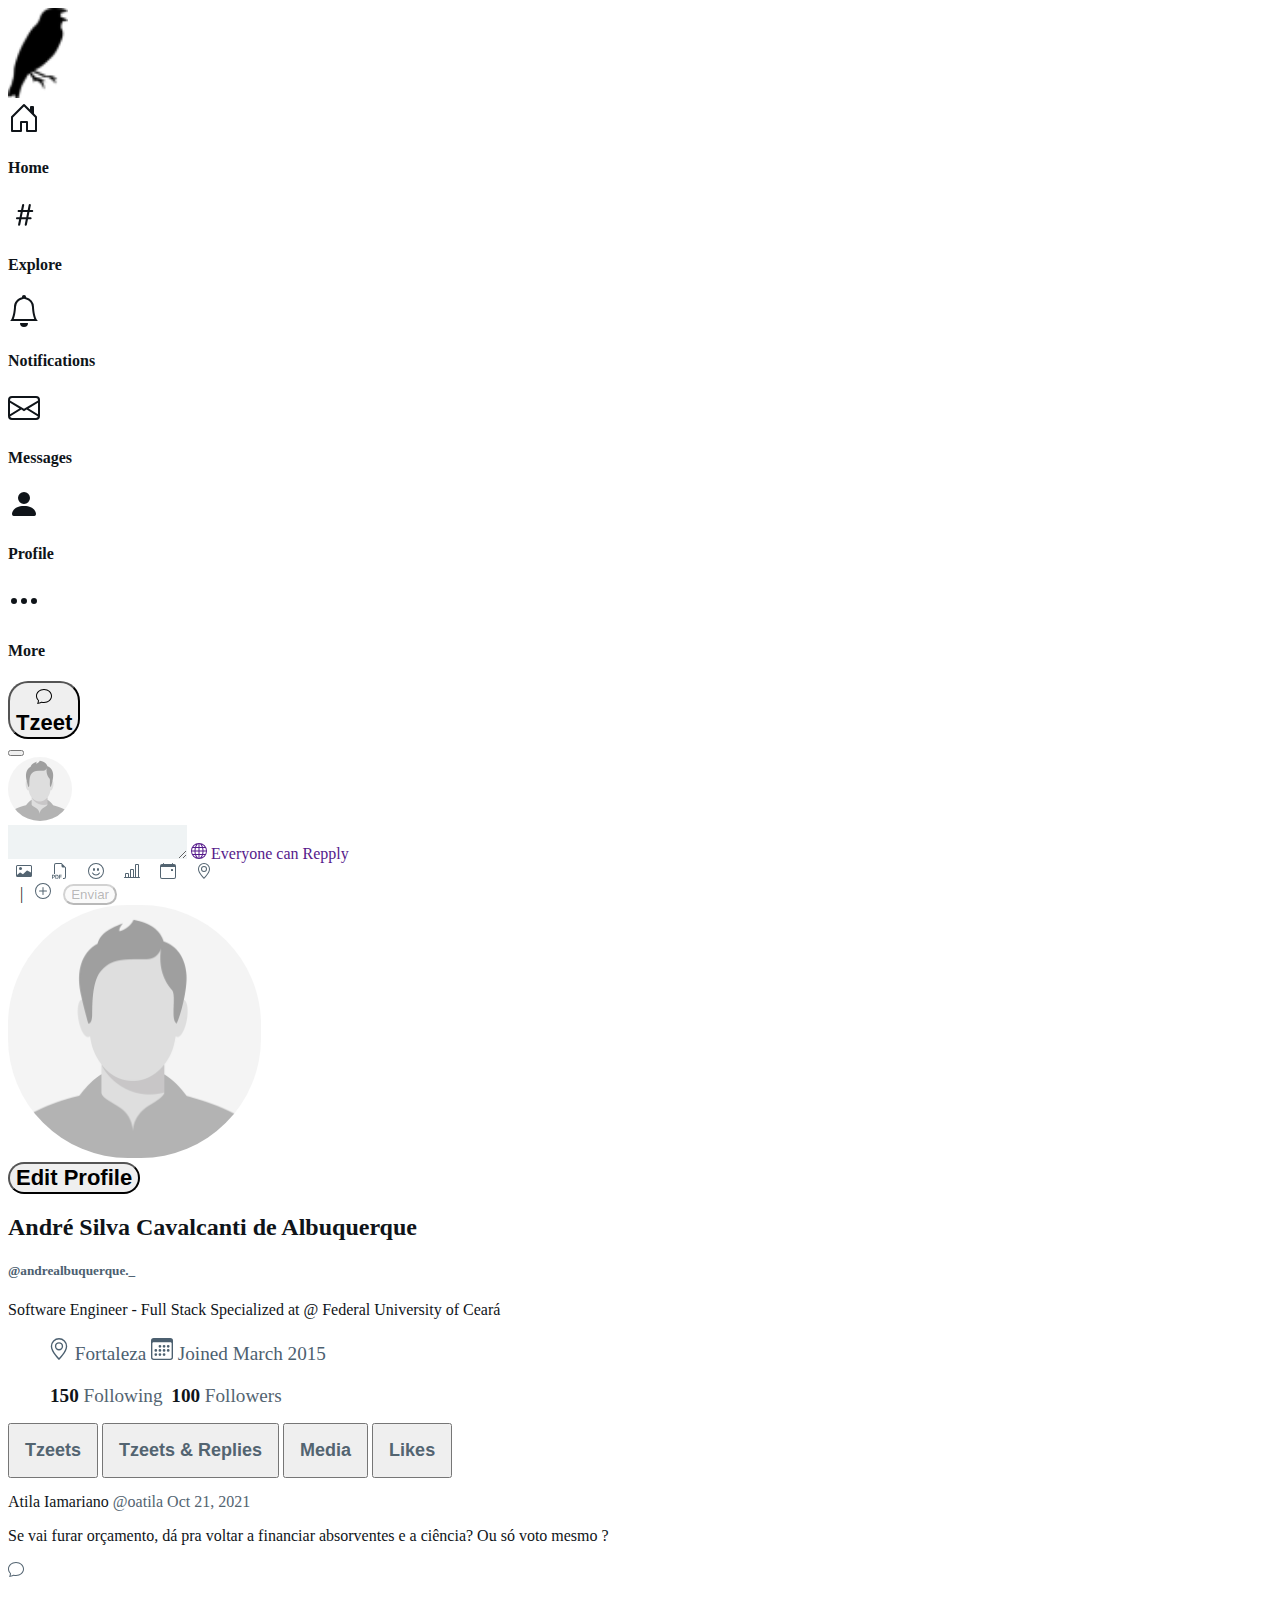
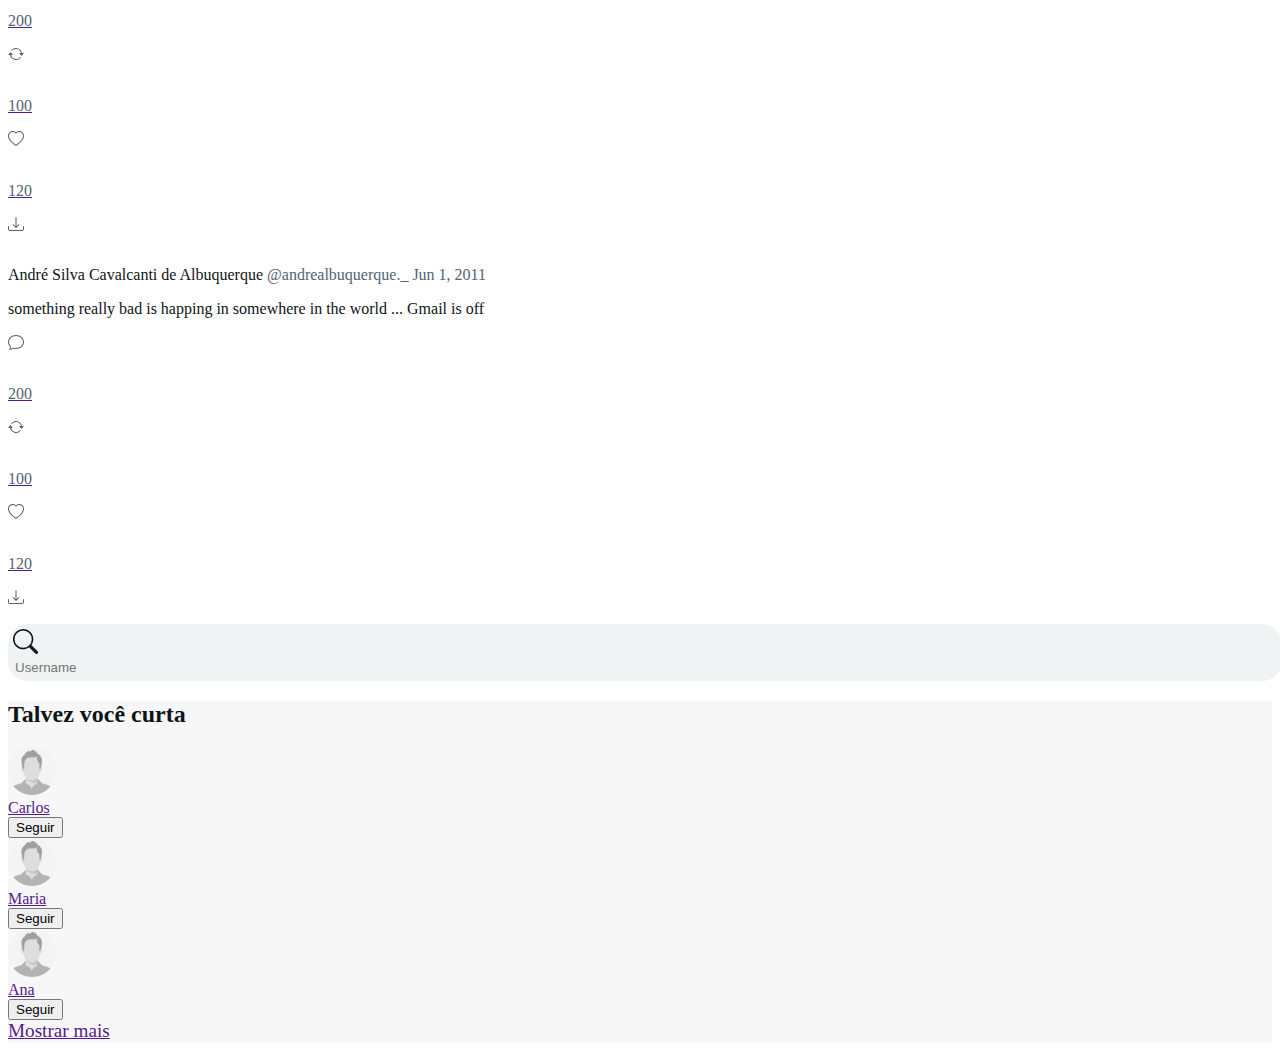
==== Lista 4/profile.html @ 3f9cd74c "Add files via upload" ====
<!DOCTYPE html>
<html lang="pt-br">
<head>
    <meta charset="UTF-8">
    <meta http-equiv="X-UA-Compatible" content="IE=edge">
    <meta name="viewport" content="width=device-width, initial-scale=1.0">
    <link rel="stylesheet" href="style.css">
    <link href="https://cdn.jsdelivr.net/npm/bootstrap@5.1.3/dist/css/bootstrap.min.css" rel="stylesheet" integrity="sha384-1BmE4kWBq78iYhFldvKuhfTAU6auU8tT94WrHftjDbrCEXSU1oBoqyl2QvZ6jIW3" crossorigin="anonymous">
    <title>Tzeeter</title>
    <script src="tzeet.js"></script>
</head>
<body class = "row">
    <div class="col-lg-2 col-md-2 col-sm-2 p-xl-5">
        <div class="d-flex justify-content-center mt-4">
            <a class="mb-5" href=""> <img class="tzeeterlogo mb-5" src="tiziu.png"  alt=""></a>
        </div>
        <a class="l1 mb-5" href="index.html">
            <div class="row">
                <div class="d-flex justify-content-center col-lg-5 col-md-5 col-sm-12">
                    <svg xmlns="http://www.w3.org/2000/svg" width="32" height="32" fill="currentColor" class="bi bi-house-door" viewBox="0 0 16 16">
                        <path d="M8.354 1.146a.5.5 0 0 0-.708 0l-6 6A.5.5 0 0 0 1.5 7.5v7a.5.5 0 0 0 .5.5h4.5a.5.5 0 0 0 .5-.5v-4h2v4a.5.5 0 0 0 .5.5H14a.5.5 0 0 0 .5-.5v-7a.5.5 0 0 0-.146-.354L13 5.793V2.5a.5.5 0 0 0-.5-.5h-1a.5.5 0 0 0-.5.5v1.293L8.354 1.146zM2.5 14V7.707l5.5-5.5 5.5 5.5V14H10v-4a.5.5 0 0 0-.5-.5h-3a.5.5 0 0 0-.5.5v4H2.5z"/>
                    </svg>
                </div>
                <div class="col-lg-7 col-md-7 col-sm-0 d-sm-none d-md-inline d-lg-inline">
                    <h4>Home</h4>
                </div>
            </div>
        </a>
        <a class="l1 mb-5" href="">
            <div class="row">
                <div class="d-flex justify-content-center col-lg-5 col-md-5 col-sm-12">
                    <svg xmlns="http://www.w3.org/2000/svg" width="32" height="32" fill="currentColor" class="bi bi-hash" viewBox="0 0 16 16">
                        <path d="M8.39 12.648a1.32 1.32 0 0 0-.015.18c0 .305.21.508.5.508.266 0 .492-.172.555-.477l.554-2.703h1.204c.421 0 .617-.234.617-.547 0-.312-.188-.53-.617-.53h-.985l.516-2.524h1.265c.43 0 .618-.227.618-.547 0-.313-.188-.524-.618-.524h-1.046l.476-2.304a1.06 1.06 0 0 0 .016-.164.51.51 0 0 0-.516-.516.54.54 0 0 0-.539.43l-.523 2.554H7.617l.477-2.304c.008-.04.015-.118.015-.164a.512.512 0 0 0-.523-.516.539.539 0 0 0-.531.43L6.53 5.484H5.414c-.43 0-.617.22-.617.532 0 .312.187.539.617.539h.906l-.515 2.523H4.609c-.421 0-.609.219-.609.531 0 .313.188.547.61.547h.976l-.516 2.492c-.008.04-.015.125-.015.18 0 .305.21.508.5.508.265 0 .492-.172.554-.477l.555-2.703h2.242l-.515 2.492zm-1-6.109h2.266l-.515 2.563H6.859l.532-2.563z"/>
                    </svg>
                </div>
                <div class="col-lg-7 col-md-7 col-sm-0 d-sm-none d-md-inline d-lg-inline">
                    <h4>Explore</h4>
                </div>
            </div>
        </a>
        <a class="l1 mb-5" href="">
            <div class="row">
                <div class="d-flex justify-content-center col-lg-5 col-md-5 col-sm-12">
                    <svg xmlns="http://www.w3.org/2000/svg" width="32" height="32" fill="currentColor" class="bi bi-bell" viewBox="0 0 16 16">
                        <path d="M8 16a2 2 0 0 0 2-2H6a2 2 0 0 0 2 2zM8 1.918l-.797.161A4.002 4.002 0 0 0 4 6c0 .628-.134 2.197-.459 3.742-.16.767-.376 1.566-.663 2.258h10.244c-.287-.692-.502-1.49-.663-2.258C12.134 8.197 12 6.628 12 6a4.002 4.002 0 0 0-3.203-3.92L8 1.917zM14.22 12c.223.447.481.801.78 1H1c.299-.199.557-.553.78-1C2.68 10.2 3 6.88 3 6c0-2.42 1.72-4.44 4.005-4.901a1 1 0 1 1 1.99 0A5.002 5.002 0 0 1 13 6c0 .88.32 4.2 1.22 6z"/>
                    </svg>
                </div>
                <div class="col-lg-7 col-md-7 col-sm-0 d-sm-none d-md-inline d-lg-inline">
                    <h4>Notifications</h4>
                </div>
            </div>
        </a>
        <a class="l1 mb-5" href="">
            <div class="row">
                <div class="d-flex justify-content-center col-lg-5 col-md-5 col-sm-12">
                    <svg xmlns="http://www.w3.org/2000/svg" width="32" height="32" fill="currentColor" class="bi bi-envelope" viewBox="0 0 16 16">
                        <path d="M0 4a2 2 0 0 1 2-2h12a2 2 0 0 1 2 2v8a2 2 0 0 1-2 2H2a2 2 0 0 1-2-2V4Zm2-1a1 1 0 0 0-1 1v.217l7 4.2 7-4.2V4a1 1 0 0 0-1-1H2Zm13 2.383-4.708 2.825L15 11.105V5.383Zm-.034 6.876-5.64-3.471L8 9.583l-1.326-.795-5.64 3.47A1 1 0 0 0 2 13h12a1 1 0 0 0 .966-.741ZM1 11.105l4.708-2.897L1 5.383v5.722Z"/>
                    </svg>
                </div>
                <div class="col-lg-7 col-md-7 col-sm-0 d-sm-none d-md-inline d-lg-inline">
                    <h4>Messages</h4>
                </div>
            </div>
        </a>
        <a class="l1 mb-5" href="profile.html">
            <div class="row">
                <div class="d-flex justify-content-center col-lg-5 col-md-5 col-sm-12">
                    <svg xmlns="http://www.w3.org/2000/svg" width="32" height="32" fill="currentColor" class="bi bi-person-fill" viewBox="0 0 16 16">
                        <path d="M3 14s-1 0-1-1 1-4 6-4 6 3 6 4-1 1-1 1H3zm5-6a3 3 0 1 0 0-6 3 3 0 0 0 0 6z"/>
                    </svg>
                </div>
                <div class="col-lg-7 col-md-7 col-sm-0 d-sm-none d-md-inline d-lg-inline">
                    <h4>Profile</h4>
                </div>
            </div>
        </a>
        <a class="l1 mb-5" href="">
            <div class="row">
                <div class="d-flex justify-content-center col-lg-5 col-md-5 col-sm-12">
                    <svg xmlns="http://www.w3.org/2000/svg" width="32" height="32" fill="currentColor" class="bi bi-three-dots" viewBox="0 0 16 16">
                        <path d="M3 9.5a1.5 1.5 0 1 1 0-3 1.5 1.5 0 0 1 0 3zm5 0a1.5 1.5 0 1 1 0-3 1.5 1.5 0 0 1 0 3zm5 0a1.5 1.5 0 1 1 0-3 1.5 1.5 0 0 1 0 3z"/>
                    </svg>
                </div>
                <div class="col-lg-7 col-md-7 col-sm-0 d-sm-none d-md-inline d-lg-inline">
                    <h4>More</h4>
                </div>
            </div>
        </a>
        <div class="d-flex justify-content-center">
            <button type="button" id="tzeetbtn" class="btn btn-primary buttonRadius ml-2 col-md-9 col-lg-9 col-sm-5" data-bs-toggle="modal" data-bs-target="#staticBackdrop">
                <div class="d-sm-flex justify-content-center d-md-none d-lg-none">
                    <svg xmlns="http://www.w3.org/2000/svg" width="16" height="16" fill="currentColor" class="bi bi-chat" viewBox="0 0 16 16">
                        <path d="M2.678 11.894a1 1 0 0 1 .287.801 10.97 10.97 0 0 1-.398 2c1.395-.323 2.247-.697 2.634-.893a1 1 0 0 1 .71-.074A8.06 8.06 0 0 0 8 14c3.996 0 7-2.807 7-6 0-3.192-3.004-6-7-6S1 4.808 1 8c0 1.468.617 2.83 1.678 3.894zm-.493 3.905a21.682 21.682 0 0 1-.713.129c-.2.032-.352-.176-.273-.362a9.68 9.68 0 0 0 .244-.637l.003-.01c.248-.72.45-1.548.524-2.319C.743 11.37 0 9.76 0 8c0-3.866 3.582-7 8-7s8 3.134 8 7-3.582 7-8 7a9.06 9.06 0 0 1-2.347-.306c-.52.263-1.639.742-3.468 1.105z"/>
                    </svg>
                </div>
                <span class="d-sm-none d-md-inline d-lg-inline">Tzeet<span>
            </button>
        </div>

        <div class="modal fade" id="staticBackdrop" data-bs-backdrop="static" data-bs-keyboard="false" tabindex="-1" aria-labelledby="staticBackdropLabel" aria-hidden="true">
            <div class="modal-dialog">
              <div class="modal-content">
                <div class="modal-header">
                  <button type="button" class="btn-close" data-bs-dismiss="modal" aria-label="Close"></button>
                </div>
                <div class="modal-body">
                    <div class="row">
                        <div class="col-lg-3 col-md-3 col-sm-2">
                            <div class="d-flex justify-content-between">
                                <img class="img2" src="profile.jpg" alt="">
                            </div>    
                        </div>
                        <div class="col-lg-9 col-md-9 col-sm-10 mb-3">
                            <form>
                                <textarea class="col-12" id="story" name="story" onkeyup="caracteres(event)"></textarea>
                                <a class="" id="replyconfig" href="">
                                    <svg xmlns="http://www.w3.org/2000/svg" width="16" height="16" fill="currentColor" class="bi bi-globe" viewBox="0 0 16 16">
                                    <path d="M0 8a8 8 0 1 1 16 0A8 8 0 0 1 0 8zm7.5-6.923c-.67.204-1.335.82-1.887 1.855A7.97 7.97 0 0 0 5.145 4H7.5V1.077zM4.09 4a9.267 9.267 0 0 1 .64-1.539 6.7 6.7 0 0 1 .597-.933A7.025 7.025 0 0 0 2.255 4H4.09zm-.582 3.5c.03-.877.138-1.718.312-2.5H1.674a6.958 6.958 0 0 0-.656 2.5h2.49zM4.847 5a12.5 12.5 0 0 0-.338 2.5H7.5V5H4.847zM8.5 5v2.5h2.99a12.495 12.495 0 0 0-.337-2.5H8.5zM4.51 8.5a12.5 12.5 0 0 0 .337 2.5H7.5V8.5H4.51zm3.99 0V11h2.653c.187-.765.306-1.608.338-2.5H8.5zM5.145 12c.138.386.295.744.468 1.068.552 1.035 1.218 1.65 1.887 1.855V12H5.145zm.182 2.472a6.696 6.696 0 0 1-.597-.933A9.268 9.268 0 0 1 4.09 12H2.255a7.024 7.024 0 0 0 3.072 2.472zM3.82 11a13.652 13.652 0 0 1-.312-2.5h-2.49c.062.89.291 1.733.656 2.5H3.82zm6.853 3.472A7.024 7.024 0 0 0 13.745 12H11.91a9.27 9.27 0 0 1-.64 1.539 6.688 6.688 0 0 1-.597.933zM8.5 12v2.923c.67-.204 1.335-.82 1.887-1.855.173-.324.33-.682.468-1.068H8.5zm3.68-1h2.146c.365-.767.594-1.61.656-2.5h-2.49a13.65 13.65 0 0 1-.312 2.5zm2.802-3.5a6.959 6.959 0 0 0-.656-2.5H12.18c.174.782.282 1.623.312 2.5h2.49zM11.27 2.461c.247.464.462.98.64 1.539h1.835a7.024 7.024 0 0 0-3.072-2.472c.218.284.418.598.597.933zM10.855 4a7.966 7.966 0 0 0-.468-1.068C9.835 1.897 9.17 1.282 8.5 1.077V4h2.355z"/>
                                    </svg>
                                Everyone can Repply
                                </a>
                                <div class="justify-content-between row  mt-3">
                                    <div class="multimidea col-6">
                                        <div class="d-flex justify-content-between">
                                            <a class="textmultimidea d-flex align-items-center m-0" href="">
                                                <svg xmlns="http://www.w3.org/2000/svg" width="16" height="16" fill="currentColor" class="bi bi-card-image" viewBox="0 0 16 16">
                                                    <path d="M6.002 5.5a1.5 1.5 0 1 1-3 0 1.5 1.5 0 0 1 3 0z"/>
                                                    <path d="M1.5 2A1.5 1.5 0 0 0 0 3.5v9A1.5 1.5 0 0 0 1.5 14h13a1.5 1.5 0 0 0 1.5-1.5v-9A1.5 1.5 0 0 0 14.5 2h-13zm13 1a.5.5 0 0 1 .5.5v6l-3.775-1.947a.5.5 0 0 0-.577.093l-3.71 3.71-2.66-1.772a.5.5 0 0 0-.63.062L1.002 12v.54A.505.505 0 0 1 1 12.5v-9a.5.5 0 0 1 .5-.5h13z"/>
                                                </svg>
                                            </a>
                                            <a class="textmultimidea d-flex align-items-center m-0" href="">
                                                <svg xmlns="http://www.w3.org/2000/svg" width="16" height="16" fill="currentColor" class="bi bi-filetype-pdf" viewBox="0 0 16 16">
                                                    <path fill-rule="evenodd" d="M14 4.5V14a2 2 0 0 1-2 2h-1v-1h1a1 1 0 0 0 1-1V4.5h-2A1.5 1.5 0 0 1 9.5 3V1H4a1 1 0 0 0-1 1v9H2V2a2 2 0 0 1 2-2h5.5L14 4.5ZM1.6 11.85H0v3.999h.791v-1.342h.803c.287 0 .531-.057.732-.173.203-.117.358-.275.463-.474a1.42 1.42 0 0 0 .161-.677c0-.25-.053-.476-.158-.677a1.176 1.176 0 0 0-.46-.477c-.2-.12-.443-.179-.732-.179Zm.545 1.333a.795.795 0 0 1-.085.38.574.574 0 0 1-.238.241.794.794 0 0 1-.375.082H.788V12.48h.66c.218 0 .389.06.512.181.123.122.185.296.185.522Zm1.217-1.333v3.999h1.46c.401 0 .734-.08.998-.237a1.45 1.45 0 0 0 .595-.689c.13-.3.196-.662.196-1.084 0-.42-.065-.778-.196-1.075a1.426 1.426 0 0 0-.589-.68c-.264-.156-.599-.234-1.005-.234H3.362Zm.791.645h.563c.248 0 .45.05.609.152a.89.89 0 0 1 .354.454c.079.201.118.452.118.753a2.3 2.3 0 0 1-.068.592 1.14 1.14 0 0 1-.196.422.8.8 0 0 1-.334.252 1.298 1.298 0 0 1-.483.082h-.563v-2.707Zm3.743 1.763v1.591h-.79V11.85h2.548v.653H7.896v1.117h1.606v.638H7.896Z"/>
                                                </svg>
                                            </a>
                                            <a class="textmultimidea d-flex align-items-center m-0" href="">
                                                <svg xmlns="http://www.w3.org/2000/svg" width="16" height="16" fill="currentColor" class="bi bi-emoji-smile" viewBox="0 0 16 16">
                                                    <path d="M8 15A7 7 0 1 1 8 1a7 7 0 0 1 0 14zm0 1A8 8 0 1 0 8 0a8 8 0 0 0 0 16z"/>
                                                    <path d="M4.285 9.567a.5.5 0 0 1 .683.183A3.498 3.498 0 0 0 8 11.5a3.498 3.498 0 0 0 3.032-1.75.5.5 0 1 1 .866.5A4.498 4.498 0 0 1 8 12.5a4.498 4.498 0 0 1-3.898-2.25.5.5 0 0 1 .183-.683zM7 6.5C7 7.328 6.552 8 6 8s-1-.672-1-1.5S5.448 5 6 5s1 .672 1 1.5zm4 0c0 .828-.448 1.5-1 1.5s-1-.672-1-1.5S9.448 5 10 5s1 .672 1 1.5z"/>
                                                </svg>
                                            </a>
                                            <a class="textmultimidea d-flex align-items-center m-0" href="">
                                                <svg xmlns="http://www.w3.org/2000/svg" width="16" height="16" fill="currentColor" class="bi bi-bar-chart-line" viewBox="0 0 16 16">
                                                    <path d="M11 2a1 1 0 0 1 1-1h2a1 1 0 0 1 1 1v12h.5a.5.5 0 0 1 0 1H.5a.5.5 0 0 1 0-1H1v-3a1 1 0 0 1 1-1h2a1 1 0 0 1 1 1v3h1V7a1 1 0 0 1 1-1h2a1 1 0 0 1 1 1v7h1V2zm1 12h2V2h-2v12zm-3 0V7H7v7h2zm-5 0v-3H2v3h2z"/>
                                                </svg>
                                            </a>
                                            <a class="textmultimidea d-flex align-items-center m-0" href="">
                                                <svg xmlns="http://www.w3.org/2000/svg" width="16" height="16" fill="currentColor" class="bi bi-calendar-event" viewBox="0 0 16 16">
                                                    <path d="M11 6.5a.5.5 0 0 1 .5-.5h1a.5.5 0 0 1 .5.5v1a.5.5 0 0 1-.5.5h-1a.5.5 0 0 1-.5-.5v-1z"/>
                                                    <path d="M3.5 0a.5.5 0 0 1 .5.5V1h8V.5a.5.5 0 0 1 1 0V1h1a2 2 0 0 1 2 2v11a2 2 0 0 1-2 2H2a2 2 0 0 1-2-2V3a2 2 0 0 1 2-2h1V.5a.5.5 0 0 1 .5-.5zM1 4v10a1 1 0 0 0 1 1h12a1 1 0 0 0 1-1V4H1z"/>
                                                </svg>
                                            </a>
                                            <a class="textmultimidea d-flex align-items-center m-0" href="">
                                                <svg xmlns="http://www.w3.org/2000/svg" width="16" height="16" fill="currentColor" class="bi bi-geo-alt" viewBox="0 0 16 16">
                                                    <path d="M12.166 8.94c-.524 1.062-1.234 2.12-1.96 3.07A31.493 31.493 0 0 1 8 14.58a31.481 31.481 0 0 1-2.206-2.57c-.726-.95-1.436-2.008-1.96-3.07C3.304 7.867 3 6.862 3 6a5 5 0 0 1 10 0c0 .862-.305 1.867-.834 2.94zM8 16s6-5.686 6-10A6 6 0 0 0 2 6c0 4.314 6 10 6 10z"/>
                                                    <path d="M8 8a2 2 0 1 1 0-4 2 2 0 0 1 0 4zm0 1a3 3 0 1 0 0-6 3 3 0 0 0 0 6z"/>
                                                </svg>
                                            </a>
                                        </div>
                                    </div>
                                    <div class="statusEnvio col-6 d-flex justify-content-end">
                                        <span class="align-items-center" id="contChar">0</span>
                                        <span class="align-items-center"> | </span>
                                        <a class="textmultimidea d-flex align-items-center" href="">
                                            <svg xmlns="http://www.w3.org/2000/svg" width="16" height="16" fill="currentColor" class="bi bi-plus-circle" viewBox="0 0 16 16">
                                                <path d="M8 15A7 7 0 1 1 8 1a7 7 0 0 1 0 14zm0 1A8 8 0 1 0 8 0a8 8 0 0 0 0 16z"/>
                                                <path d="M8 4a.5.5 0 0 1 .5.5v3h3a.5.5 0 0 1 0 1h-3v3a.5.5 0 0 1-1 0v-3h-3a.5.5 0 0 1 0-1h3v-3A.5.5 0 0 1 8 4z"/>
                                            </svg>
                                        </a>
                                        <button id="botaoEnviar" type="submit" class="btn btn-primary" disabled>Enviar</button>
                                    </div>
                                </div>
                            </form>
                        </div>
                    </div>
                </div>
            </div>
              </div>
            </div>
        </div>
    </div>   
        
    <div class="col-lg-7 col-md-7 col-sm-10">
        <div class="p-3">
            <div class="d-flex justify-content-between">
                <img class="img" src="profile.jpg" alt="">
                <div class="d-flex align-items-end">
                    <button type="button" class="btn btn-primary buttonRadius 30px">Edit Profile</button> 
                </div>
            </div>
        </div> 
        <h2>André Silva Cavalcanti de Albuquerque</h1>
        <h5>@andrealbuquerque._</h5>

        <div>
            <p class="p-2">Software Engineer - Full Stack Specialized at @ Federal University of Ceará </p> 
        </div>

        <div>
            <ul class="loc1 p-2">
                <li>
                    <svg xmlns="http://www.w3.org/2000/svg" width="22" height="22" fill="currentColor" class="bi bi-geo-alt" viewBox="0 0 16 16">
                        <path d="M12.166 8.94c-.524 1.062-1.234 2.12-1.96 3.07A31.493 31.493 0 0 1 8 14.58a31.481 31.481 0 0 1-2.206-2.57c-.726-.95-1.436-2.008-1.96-3.07C3.304 7.867 3 6.862 3 6a5 5 0 0 1 10 0c0 .862-.305 1.867-.834 2.94zM8 16s6-5.686 6-10A6 6 0 0 0 2 6c0 4.314 6 10 6 10z"/>
                        <path d="M8 8a2 2 0 1 1 0-4 2 2 0 0 1 0 4zm0 1a3 3 0 1 0 0-6 3 3 0 0 0 0 6z"/>
                    </svg>
                    Fortaleza 
                    <svg xmlns="http://www.w3.org/2000/svg" width="22" height="22" fill="currentColor" class="bi bi-calendar3" viewBox="0 0 16 16">
                        <path d="M14 0H2a2 2 0 0 0-2 2v12a2 2 0 0 0 2 2h12a2 2 0 0 0 2-2V2a2 2 0 0 0-2-2zM1 3.857C1 3.384 1.448 3 2 3h12c.552 0 1 .384 1 .857v10.286c0 .473-.448.857-1 .857H2c-.552 0-1-.384-1-.857V3.857z"/>
                        <path d="M6.5 7a1 1 0 1 0 0-2 1 1 0 0 0 0 2zm3 0a1 1 0 1 0 0-2 1 1 0 0 0 0 2zm3 0a1 1 0 1 0 0-2 1 1 0 0 0 0 2zm-9 3a1 1 0 1 0 0-2 1 1 0 0 0 0 2zm3 0a1 1 0 1 0 0-2 1 1 0 0 0 0 2zm3 0a1 1 0 1 0 0-2 1 1 0 0 0 0 2zm3 0a1 1 0 1 0 0-2 1 1 0 0 0 0 2zm-9 3a1 1 0 1 0 0-2 1 1 0 0 0 0 2zm3 0a1 1 0 1 0 0-2 1 1 0 0 0 0 2zm3 0a1 1 0 1 0 0-2 1 1 0 0 0 0 2z"/>
                    </svg>
                    Joined March 2015
                </li>
            </ul> 
            <ul class="loc2 p-2">    
                <li class = "estatistica">
                    <a href="">
                        <span class="numro">150</span>
                        <span class="textofstatic">Following</span>
                    </a>
                </li>
                <li class = "estatistica">
                    <a  href=""> 
                        <span class="numro">100 </span>
                        <span class="textofstatic">Followers</span>
                    </a>
                </li>
            </ul>
        </div>
        
        <div>
            <div class="btn-toolbar" role="toolbar" aria-label="Toolbar with button groups">
                <div class="btn-group me-2 col-12 item2" role="group" aria-label="First group">
                  <button type="button" class="btn">Tzeets</button>
                  <button type="button" class="btn">Tzeets & Replies</button>
                  <button type="button" class="btn">Media</button>
                  <button type="button" class="btn">Likes</button>
                </div>
            </div>    
        </div>

        <div class="publishing row"> 
            <div class="user p-3">
                <span>Atila Iamariano</span>
                <span class="nickname">@oatila Oct 21, 2021</span>
            </div>
            <p class="p-3">Se vai furar orçamento, dá pra voltar a financiar absorventes e a ciência? Ou só voto mesmo ?</p>
            <div class="actions row col-12">
                <a class="text-decoration-none col-3 d-flex justify-content-center p-3" href="">
                    <div class=" d-flex align-items-center">
                        <div class="nav1 d-flex align-items-center mx-2 justify-content-center">
                            <svg xmlns="http://www.w3.org/2000/svg" width="16" height="16" fill="currentColor" class="bi bi-chat" viewBox="0 0 16 16">
                                <path d="M2.678 11.894a1 1 0 0 1 .287.801 10.97 10.97 0 0 1-.398 2c1.395-.323 2.247-.697 2.634-.893a1 1 0 0 1 .71-.074A8.06 8.06 0 0 0 8 14c3.996 0 7-2.807 7-6 0-3.192-3.004-6-7-6S1 4.808 1 8c0 1.468.617 2.83 1.678 3.894zm-.493 3.905a21.682 21.682 0 0 1-.713.129c-.2.032-.352-.176-.273-.362a9.68 9.68 0 0 0 .244-.637l.003-.01c.248-.72.45-1.548.524-2.319C.743 11.37 0 9.76 0 8c0-3.866 3.582-7 8-7s8 3.134 8 7-3.582 7-8 7a9.06 9.06 0 0 1-2.347-.306c-.52.263-1.639.742-3.468 1.105z"/>
                            </svg>
                        </div>
                        <p class="text1 d-flex align-items-center m-0">200</p>
                    </div>
                </a>
                <a class="text-decoration-none col-3 d-flex justify-content-center" href="">
                    <div class="d-flex align-items-center">
                        <div class="nav2 d-flex align-items-center mx-2 justify-content-center">
                            <svg xmlns="http://www.w3.org/2000/svg" width="16" height="16" fill="currentColor" class="bi bi-arrow-repeat" viewBox="0 0 16 16">
                                <path d="M11.534 7h3.932a.25.25 0 0 1 .192.41l-1.966 2.36a.25.25 0 0 1-.384 0l-1.966-2.36a.25.25 0 0 1 .192-.41zm-11 2h3.932a.25.25 0 0 0 .192-.41L2.692 6.23a.25.25 0 0 0-.384 0L.342 8.59A.25.25 0 0 0 .534 9z"/>
                                <path fill-rule="evenodd" d="M8 3c-1.552 0-2.94.707-3.857 1.818a.5.5 0 1 1-.771-.636A6.002 6.002 0 0 1 13.917 7H12.9A5.002 5.002 0 0 0 8 3zM3.1 9a5.002 5.002 0 0 0 8.757 2.182.5.5 0 1 1 .771.636A6.002 6.002 0 0 1 2.083 9H3.1z"/>
                            </svg>
                        </div>    
                        <p class="text2 d-flex align-items-center m-0">100</p>
                    </div>
                </a> 
                <a class="text-decoration-none col-3 d-flex justify-content-center" href="">
                    <div class="d-flex align-items-center">
                        <div class="nav3 d-flex align-items-center mx-2 justify-content-center">
                            <svg xmlns="http://www.w3.org/2000/svg" width="16" height="16" fill="currentColor" class="bi bi-heart" viewBox="0 0 16 16">
                                <path d="m8 2.748-.717-.737C5.6.281 2.514.878 1.4 3.053c-.523 1.023-.641 2.5.314 4.385.92 1.815 2.834 3.989 6.286 6.357 3.452-2.368 5.365-4.542 6.286-6.357.955-1.886.838-3.362.314-4.385C13.486.878 10.4.28 8.717 2.01L8 2.748zM8 15C-7.333 4.868 3.279-3.04 7.824 1.143c.06.055.119.112.176.171a3.12 3.12 0 0 1 .176-.17C12.72-3.042 23.333 4.867 8 15z"/>
                            </svg>
                        </div>
                        <p class="text3 d-flex align-items-center m-0">120</p>
                    </div>
                </a>
                <a class="text-decoration-none col-3 d-flex justify-content-center" href="">
                    <div class="d-flex align-items-center mx-2">
                        <div class="nav4 d-flex align-items-center justify-content-center">
                            <svg xmlns="http://www.w3.org/2000/svg" width="16" height="16" fill="currentColor" class="bi bi-download" viewBox="0 0 16 16">
                                <path d="M.5 9.9a.5.5 0 0 1 .5.5v2.5a1 1 0 0 0 1 1h12a1 1 0 0 0 1-1v-2.5a.5.5 0 0 1 1 0v2.5a2 2 0 0 1-2 2H2a2 2 0 0 1-2-2v-2.5a.5.5 0 0 1 .5-.5z"/>
                                <path d="M7.646 11.854a.5.5 0 0 0 .708 0l3-3a.5.5 0 0 0-.708-.708L8.5 10.293V1.5a.5.5 0 0 0-1 0v8.793L5.354 8.146a.5.5 0 1 0-.708.708l3 3z"/>
                            </svg>
                        </div>
                    </div>           
                </a>
            </div>
        </div>

        <div class="publishing row"> 
            <div class="user p-3 col-12">
                <span>André Silva Cavalcanti de Albuquerque</span>
                <span class="nickname">@andrealbuquerque._ Jun 1, 2011</span>
            </div>
            <p class="p-3 col-12">something really bad is happing in somewhere in the world ... Gmail is off</p>
            <div class="actions row col-12">
                <a class="text-decoration-none col-3 d-flex justify-content-center p-3" href="">
                    <div class=" d-flex align-items-center">
                        <div class="nav1 d-flex align-items-center mx-2 justify-content-center">
                            <svg xmlns="http://www.w3.org/2000/svg" width="16" height="16" fill="currentColor" class="bi bi-chat" viewBox="0 0 16 16">
                                <path d="M2.678 11.894a1 1 0 0 1 .287.801 10.97 10.97 0 0 1-.398 2c1.395-.323 2.247-.697 2.634-.893a1 1 0 0 1 .71-.074A8.06 8.06 0 0 0 8 14c3.996 0 7-2.807 7-6 0-3.192-3.004-6-7-6S1 4.808 1 8c0 1.468.617 2.83 1.678 3.894zm-.493 3.905a21.682 21.682 0 0 1-.713.129c-.2.032-.352-.176-.273-.362a9.68 9.68 0 0 0 .244-.637l.003-.01c.248-.72.45-1.548.524-2.319C.743 11.37 0 9.76 0 8c0-3.866 3.582-7 8-7s8 3.134 8 7-3.582 7-8 7a9.06 9.06 0 0 1-2.347-.306c-.52.263-1.639.742-3.468 1.105z"/>
                            </svg>
                        </div>
                        <p class="text1 d-flex align-items-center m-0">200</p>
                    </div>
                </a>
                <a class="text-decoration-none col-3 d-flex justify-content-center" href="">
                    <div class="d-flex align-items-center">
                        <div class="nav2 d-flex align-items-center mx-2 justify-content-center">
                            <svg xmlns="http://www.w3.org/2000/svg" width="16" height="16" fill="currentColor" class="bi bi-arrow-repeat" viewBox="0 0 16 16">
                                <path d="M11.534 7h3.932a.25.25 0 0 1 .192.41l-1.966 2.36a.25.25 0 0 1-.384 0l-1.966-2.36a.25.25 0 0 1 .192-.41zm-11 2h3.932a.25.25 0 0 0 .192-.41L2.692 6.23a.25.25 0 0 0-.384 0L.342 8.59A.25.25 0 0 0 .534 9z"/>
                                <path fill-rule="evenodd" d="M8 3c-1.552 0-2.94.707-3.857 1.818a.5.5 0 1 1-.771-.636A6.002 6.002 0 0 1 13.917 7H12.9A5.002 5.002 0 0 0 8 3zM3.1 9a5.002 5.002 0 0 0 8.757 2.182.5.5 0 1 1 .771.636A6.002 6.002 0 0 1 2.083 9H3.1z"/>
                            </svg>
                        </div>    
                        <p class="text2 d-flex align-items-center m-0">100</p>
                    </div>
                </a> 
                <a class="text-decoration-none col-3 d-flex justify-content-center" href="">
                    <div class="d-flex align-items-center">
                        <div class="nav3 d-flex align-items-center mx-2 justify-content-center">
                            <svg xmlns="http://www.w3.org/2000/svg" width="16" height="16" fill="currentColor" class="bi bi-heart" viewBox="0 0 16 16">
                                <path d="m8 2.748-.717-.737C5.6.281 2.514.878 1.4 3.053c-.523 1.023-.641 2.5.314 4.385.92 1.815 2.834 3.989 6.286 6.357 3.452-2.368 5.365-4.542 6.286-6.357.955-1.886.838-3.362.314-4.385C13.486.878 10.4.28 8.717 2.01L8 2.748zM8 15C-7.333 4.868 3.279-3.04 7.824 1.143c.06.055.119.112.176.171a3.12 3.12 0 0 1 .176-.17C12.72-3.042 23.333 4.867 8 15z"/>
                            </svg>
                        </div>
                        <p class="text3 d-flex align-items-center m-0">120</p>
                    </div>
                </a>
                <a class="text-decoration-none col-3 d-flex justify-content-center" href="">
                    <div class="d-flex align-items-center mx-2">
                        <div class="nav4 d-flex align-items-center justify-content-center">
                            <svg xmlns="http://www.w3.org/2000/svg" width="16" height="16" fill="currentColor" class="bi bi-download" viewBox="0 0 16 16">
                                <path d="M.5 9.9a.5.5 0 0 1 .5.5v2.5a1 1 0 0 0 1 1h12a1 1 0 0 0 1-1v-2.5a.5.5 0 0 1 1 0v2.5a2 2 0 0 1-2 2H2a2 2 0 0 1-2-2v-2.5a.5.5 0 0 1 .5-.5z"/>
                                <path d="M7.646 11.854a.5.5 0 0 0 .708 0l3-3a.5.5 0 0 0-.708-.708L8.5 10.293V1.5a.5.5 0 0 0-1 0v8.793L5.354 8.146a.5.5 0 1 0-.708.708l3 3z"/>
                            </svg>
                        </div>
                    </div>           
                </a>
            </div>
        </div>

    </div>

    <div class = "col-lg-3 col-md-3 col-sm-0 p-2">
        <div class=" d-flex justify-content-center">
            <div class="search-input row mb-3 p-2">
                <div class="col-2">
                  <span class="" id="basic-addon1">
                    <svg xmlns="http://www.w3.org/2000/svg" width="25" height="25" fill="currentColor" class="bi bi-search" viewBox="0 0 16 16">
                        <path d="M11.742 10.344a6.5 6.5 0 1 0-1.397 1.398h-.001c.03.04.062.078.098.115l3.85 3.85a1 1 0 0 0 1.415-1.414l-3.85-3.85a1.007 1.007 0 0 0-.115-.1zM12 6.5a5.5 5.5 0 1 1-11 0 5.5 5.5 0 0 1 11 0z"/>
                    </svg>
                  </span>
                </div>
                <div class="input-search col-10">
                    <input  type="text" placeholder="Username" aria-label="Username" aria-describedby="basic-addon1">
                </div>
            </div>
        </div>
        <div class="sugestionsppl p-3">
            <h2 class="talvezcurta py-1">Talvez você curta</h2>
            <div class="row align-items-center py-1"> 
                <div class="col-4 d-flex justify-content-center">
                    <img class="mini3" src="profile.jpg" alt="">
                </div>  
                <div class="col-4 d-flex justify-content-center">
                    <a class="" href="">Carlos</a>
                </div>
                <div class="col-4 d-flex justify-content-center">
                    <button class="btn btn-primary">Seguir</button>
                </div>
            </div>
            <div class="row align-items-center py-1">  
                <div class="col-4 d-flex justify-content-center">
                    <img class="mini3" src="profile.jpg" alt="">
                </div>  
                <div class="col-4 d-flex justify-content-center">
                    <a class="" href="">Maria</a>
                </div>
                <div class="col-4 d-flex justify-content-center">
                    <button class="btn btn-primary">Seguir</button>
                </div>
            </div>
            <div class="row align-items-center py-1 mb-3">  
                <div class="col-4 d-flex justify-content-center">
                    <img class="mini3" src="profile.jpg" alt="">
                </div>  
                <div class="col-4 d-flex justify-content-center">
                    <a class="" href="">Ana</a>
                </div>
                <div class="col-4 d-flex justify-content-center">
                    <button class="btn btn-primary">Seguir</button>
                </div>
            </div>
            <a class="showmore" href="">Mostrar mais</a>
        </div>
    </div>
  
    <script src="https://cdn.jsdelivr.net/npm/bootstrap@5.2.0-beta1/dist/js/bootstrap.min.js" integrity="sha384-kjU+l4N0Yf4ZOJErLsIcvOU2qSb74wXpOhqTvwVx3OElZRweTnQ6d31fXEoRD1Jy" crossorigin="anonymous"></script>
</body>
</html>
---- Lista 4/style.css ----
body{
    color: rgb(15, 20, 25);
}

.img{
    max-width: 20%;
    border-radius: 120px;
}

.img2{
  width: 64px;
  height: 64px;
  border-radius: 120px;
}

.mini3{
  height: 48px;
  width: 48px;
  border-radius: 180px;
}

.talvezcurta{
  font-weight: 700;
}

h5{
  color: rgb(76, 96, 112);  
}

.l1{
    text-decoration: none;
    color: rgb(15, 20, 25);
    display: block;
}

.tzeeterlogo{
  height: auto;
  width: 60px;
}

.l1 > h4, svg {
  display: inline;
}

.l1:hover{
    background-color: rgba(15, 20, 25, 0.1);
    border-radius: 30px;
    padding: 12px;
    display: block;
} 

.estatistica{
  display: inline;
  padding: 2px;
  font-size: larger;
}

.estatistica > a {
  text-decoration: none;
}

.estatistica:hover{
  text-decoration: underline;
}


.textofstatic{
    color: rgb(83, 100, 113);
}

.numro{
  color: rgb(15, 20, 25);
  font-weight: bold;
}

.loc1{
    color: rgb(76, 96, 112);  
    list-style: none;
    font-size: larger;
  }
  
  #seg{
    color: rgb(76, 96, 112);  
  }

  .loc2{
    list-style: none;
  }

  .user {
    display: inline;
    color: rgb(15, 20, 25);
  }
  
  .nickname {
    color: rgb(83, 100, 113);
  }
  
  .publishing {
    margin-top: 15px;
  }

  .nav1{
    text-decoration: none;
    height: 35px;
    width: 35px;
    color: rgb(83, 100, 113);  
  }
  
  .nav2{
    text-decoration: none;
    height: 35px;
    width: 35px;
    color: rgb(83, 100, 113);  
  }
  
  .nav3{
    text-decoration: none;
    height: 35px;
    width: 35px;
    color: rgb(83, 100, 113);  
  }
  
  .nav4{
    text-decoration: none;
    height: 35px;
    width: 35px;
    color: rgb(83, 100, 113);  
  }

    .nav1:hover{
    background-color: rgba(29, 155, 240, 0.1);
    color:  rgba(29, 155, 240, 1);
    border-radius: 15px;
  } 
  

   .nav2:hover{
    background-color: rgba(0, 186, 124, 0.1);
    color:  rgba(0, 186, 124, 1);
    border-radius: 15px; 
  }

  .nav3:hover{
    background-color: rgba(249, 24, 128, 0.1);
    color:  rgba(249, 24, 128, 1);
    border-radius: 15px;
  }

  .nav4:hover{
    background-color: rgba(29, 155, 240, 0.1);
    color:  rgba(29, 155, 240, 1);
    border-radius: 15px;
  
  } 

  .publishing:hover{
    background-color: rgba(0, 0, 0, 0.03);
  }

  .buttonRadius {
    border-radius: 20px !important;
    font-size: 22px !important;
    font-weight: bold !important;
  }

  .item2 > button { 
    color: rgb(83, 100, 113);
    padding: 15px;
    font-size: 18px;
    font-weight: bold;
  }

  .item2 > button:hover {
    color: rgb(83, 100, 113);
    background-color: rgba(0, 0, 0, 0.03) !important;
  }

  .item3 {
    padding: 6px;
  }

  .text1{
    text-decoration: none;
    color: rgb(83, 100, 113);  
  }

  .text2{
    text-decoration: none;
    color: rgb(83, 100, 113);  
  }

  .text3{
    text-decoration: none;
    color: rgb(83, 100, 113);  
  }

  .text4{
    text-decoration: none !;
    color: rgb(83, 100, 113);  
  }

  .text1:hover{
    color:  rgba(29, 155, 240, 1) !important;
    text-decoration: none !important;
  } 
  

   .text2:hover{
    color:  rgba(0, 186, 124, 1) !important;
    text-decoration: none !important;
  }

  .text3:hover{
    color:  rgba(249, 24, 128, 1) !important;
    text-decoration: none !important;
  }

  .text4:hover{
    color:  rgba(29, 155, 240, 1) !important;
    text-decoration: none !important;
  } 

  .form-control{
    background-color: rgba(0, 0, 0, 0.03) !important;

  }

  .sugestionsppl {
    background-color: rgba(0, 0, 0, 0.03);
  }

  .search-input {
    background-color: rgb(239, 243, 244);
    border-radius: 20px;
    padding: 5px;
    width: 100%;
  }

  .input-search > input{
    border: none;
    background-color: rgb(239, 243, 244) !important; 
    outline: none;
  }

  .showmore{
    font-size: larger;
  }

  #replyconfig{
    text-decoration: none;
  }

  #replyconfig:hover{
    background-color: rgb(29, 155, 240);
    border-radius: 20px;
    padding: 3px;
    width: 100%;
  }

  .textmultimidea{
    text-decoration: none;
    color: rgb(83, 100, 113); 
    padding: 8px; 
  }

  .textmultimidea:hover{
    background-color: rgb(29, 155, 240);
    border-radius: 20px;
  }


  #contChar{
    opacity: 0;
  }
  #botaoEnviar{
    border-radius:25px;
  }

  textarea {
    border: none;
    outline: none;
    background-color: rgb(239, 243, 244);
}
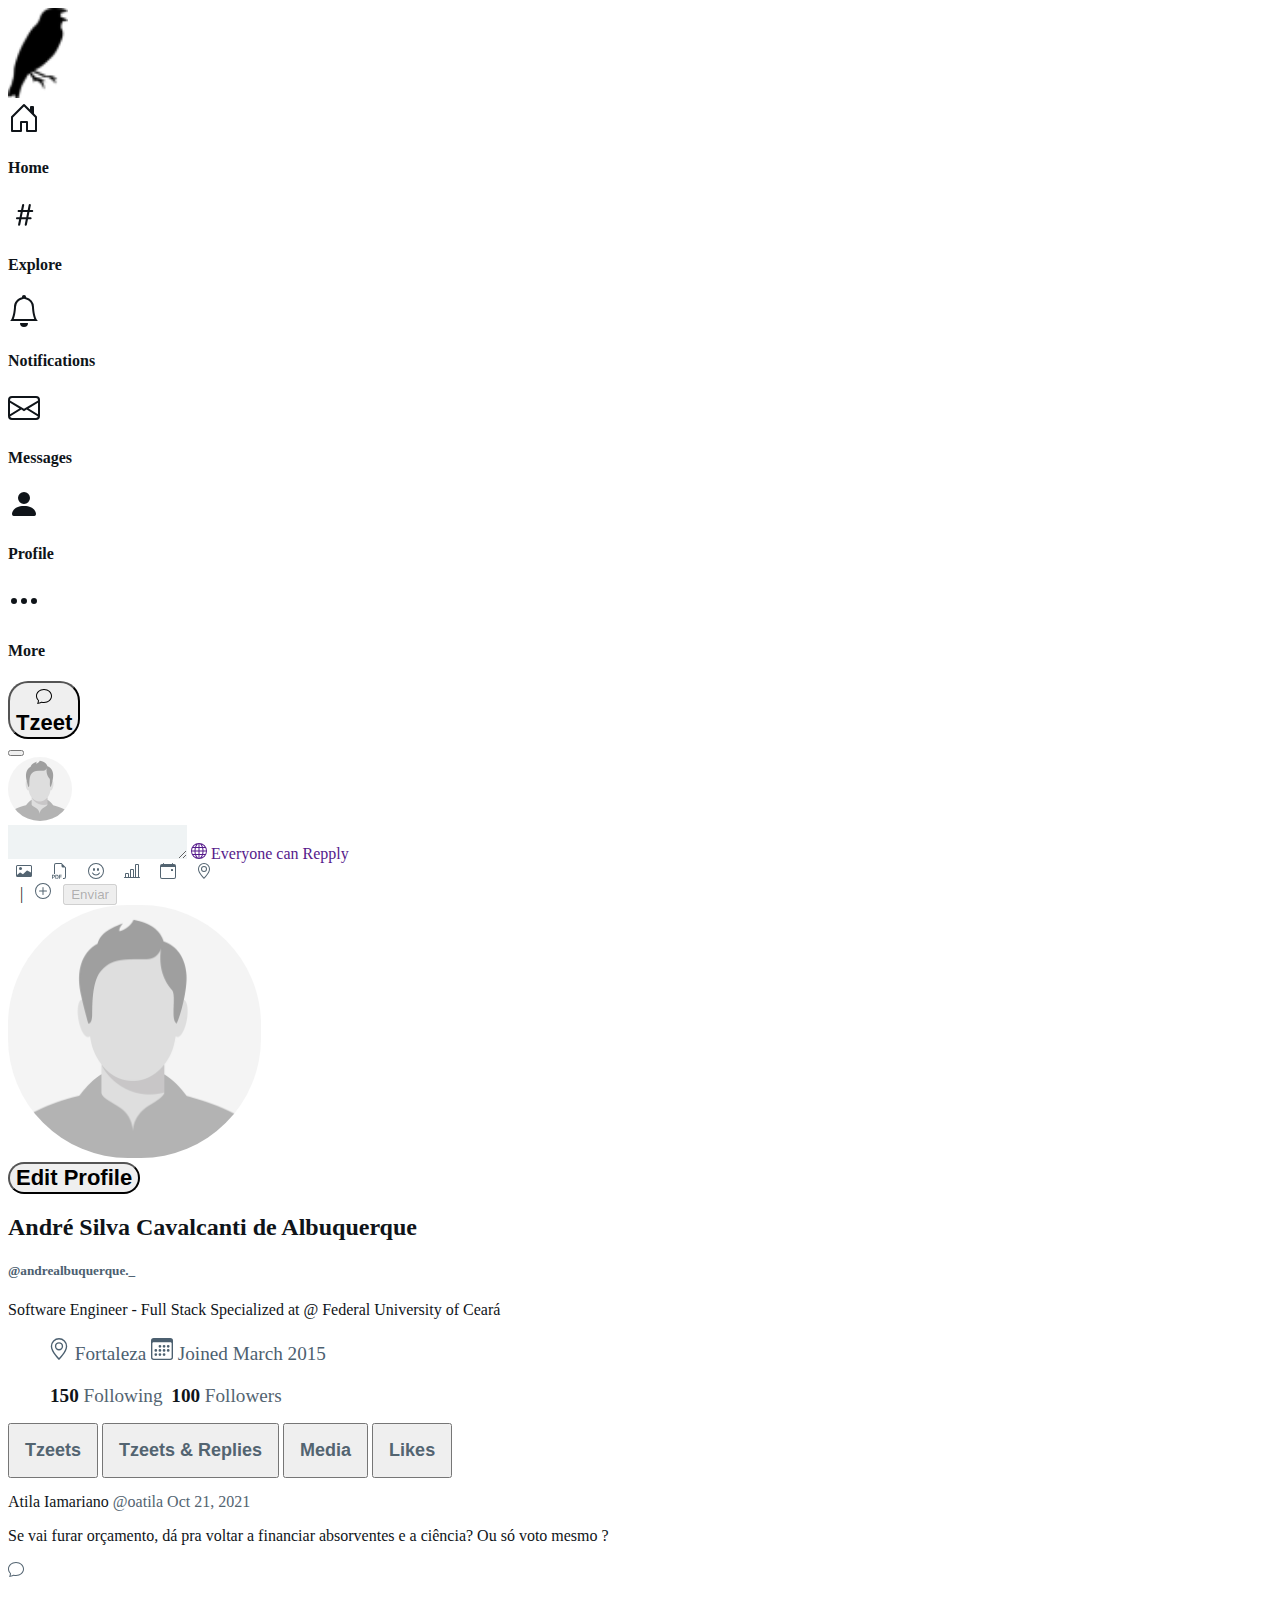
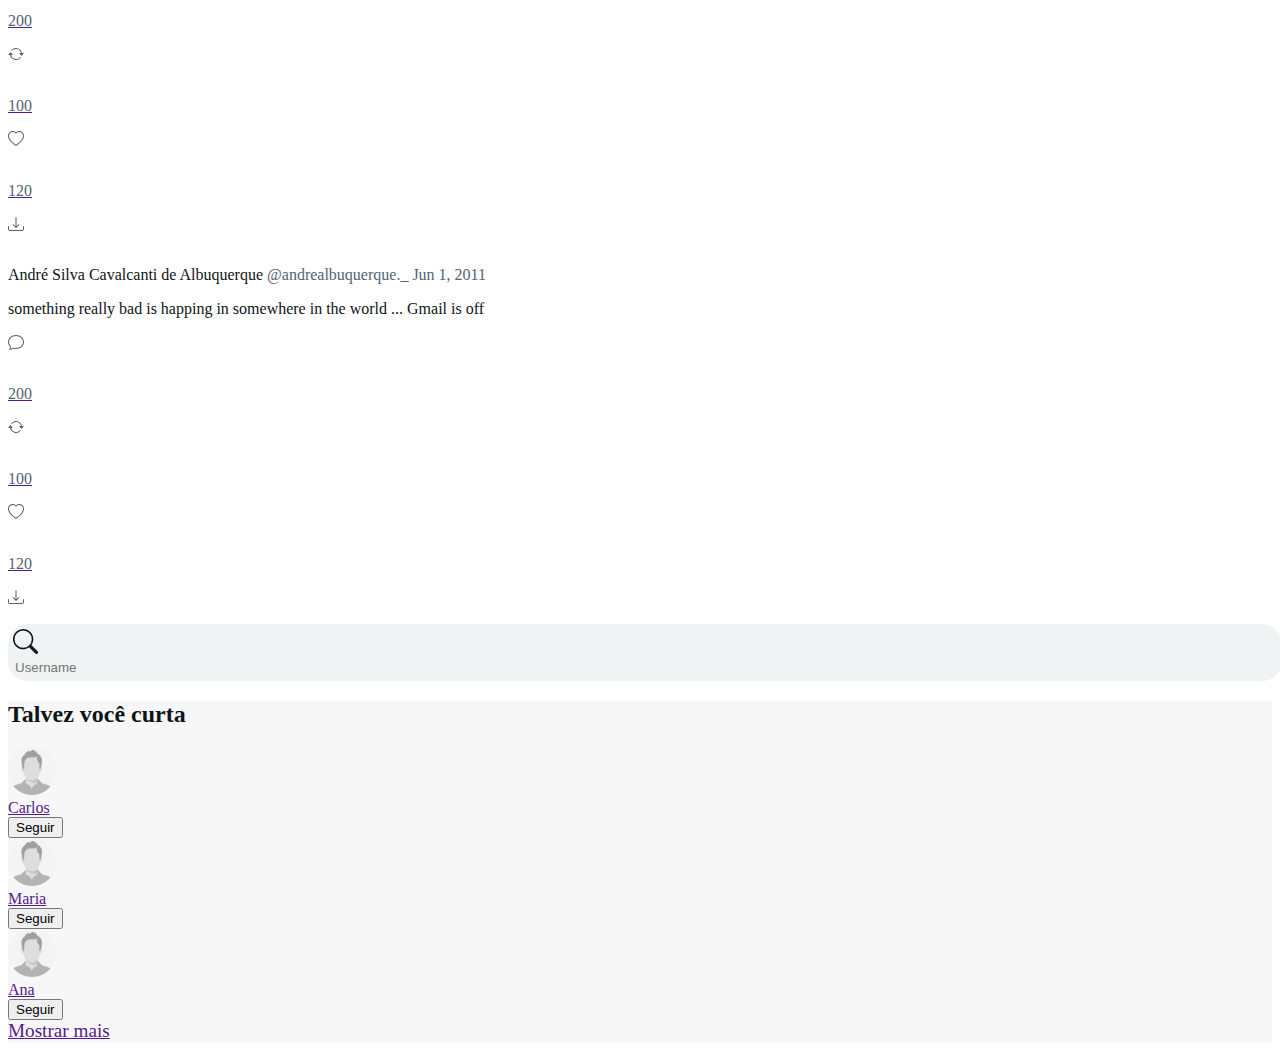
==== commit b92854cf: "Update profile.html" ====
--- a/Lista 4/profile.html
+++ b/Lista 4/profile.html
@@ -110,71 +110,71 @@
                                 <img class="img2" src="profile.jpg" alt="">
                             </div>    
                         </div>
-                        <div class="col-lg-9 col-md-9 col-sm-10 mb-3">
-                            <form>
-                                <textarea class="col-12" id="story" name="story" onkeyup="caracteres(event)"></textarea>
-                                <a class="" id="replyconfig" href="">
-                                    <svg xmlns="http://www.w3.org/2000/svg" width="16" height="16" fill="currentColor" class="bi bi-globe" viewBox="0 0 16 16">
-                                    <path d="M0 8a8 8 0 1 1 16 0A8 8 0 0 1 0 8zm7.5-6.923c-.67.204-1.335.82-1.887 1.855A7.97 7.97 0 0 0 5.145 4H7.5V1.077zM4.09 4a9.267 9.267 0 0 1 .64-1.539 6.7 6.7 0 0 1 .597-.933A7.025 7.025 0 0 0 2.255 4H4.09zm-.582 3.5c.03-.877.138-1.718.312-2.5H1.674a6.958 6.958 0 0 0-.656 2.5h2.49zM4.847 5a12.5 12.5 0 0 0-.338 2.5H7.5V5H4.847zM8.5 5v2.5h2.99a12.495 12.495 0 0 0-.337-2.5H8.5zM4.51 8.5a12.5 12.5 0 0 0 .337 2.5H7.5V8.5H4.51zm3.99 0V11h2.653c.187-.765.306-1.608.338-2.5H8.5zM5.145 12c.138.386.295.744.468 1.068.552 1.035 1.218 1.65 1.887 1.855V12H5.145zm.182 2.472a6.696 6.696 0 0 1-.597-.933A9.268 9.268 0 0 1 4.09 12H2.255a7.024 7.024 0 0 0 3.072 2.472zM3.82 11a13.652 13.652 0 0 1-.312-2.5h-2.49c.062.89.291 1.733.656 2.5H3.82zm6.853 3.472A7.024 7.024 0 0 0 13.745 12H11.91a9.27 9.27 0 0 1-.64 1.539 6.688 6.688 0 0 1-.597.933zM8.5 12v2.923c.67-.204 1.335-.82 1.887-1.855.173-.324.33-.682.468-1.068H8.5zm3.68-1h2.146c.365-.767.594-1.61.656-2.5h-2.49a13.65 13.65 0 0 1-.312 2.5zm2.802-3.5a6.959 6.959 0 0 0-.656-2.5H12.18c.174.782.282 1.623.312 2.5h2.49zM11.27 2.461c.247.464.462.98.64 1.539h1.835a7.024 7.024 0 0 0-3.072-2.472c.218.284.418.598.597.933zM10.855 4a7.966 7.966 0 0 0-.468-1.068C9.835 1.897 9.17 1.282 8.5 1.077V4h2.355z"/>
-                                    </svg>
-                                Everyone can Repply
-                                </a>
-                                <div class="justify-content-between row  mt-3">
-                                    <div class="multimidea col-6">
-                                        <div class="d-flex justify-content-between">
-                                            <a class="textmultimidea d-flex align-items-center m-0" href="">
-                                                <svg xmlns="http://www.w3.org/2000/svg" width="16" height="16" fill="currentColor" class="bi bi-card-image" viewBox="0 0 16 16">
-                                                    <path d="M6.002 5.5a1.5 1.5 0 1 1-3 0 1.5 1.5 0 0 1 3 0z"/>
-                                                    <path d="M1.5 2A1.5 1.5 0 0 0 0 3.5v9A1.5 1.5 0 0 0 1.5 14h13a1.5 1.5 0 0 0 1.5-1.5v-9A1.5 1.5 0 0 0 14.5 2h-13zm13 1a.5.5 0 0 1 .5.5v6l-3.775-1.947a.5.5 0 0 0-.577.093l-3.71 3.71-2.66-1.772a.5.5 0 0 0-.63.062L1.002 12v.54A.505.505 0 0 1 1 12.5v-9a.5.5 0 0 1 .5-.5h13z"/>
+                            <div class="col-lg-9 col-md-9 col-sm-10 mb-3">
+                                <form>
+                                    <textarea class="col-12" id="storyModal" name="story" onkeyup="caracteres(event, event.target.id)"></textarea>
+                                    <a class="" id="replyconfig" href="">
+                                        <svg xmlns="http://www.w3.org/2000/svg" width="16" height="16" fill="currentColor" class="bi bi-globe" viewBox="0 0 16 16">
+                                        <path d="M0 8a8 8 0 1 1 16 0A8 8 0 0 1 0 8zm7.5-6.923c-.67.204-1.335.82-1.887 1.855A7.97 7.97 0 0 0 5.145 4H7.5V1.077zM4.09 4a9.267 9.267 0 0 1 .64-1.539 6.7 6.7 0 0 1 .597-.933A7.025 7.025 0 0 0 2.255 4H4.09zm-.582 3.5c.03-.877.138-1.718.312-2.5H1.674a6.958 6.958 0 0 0-.656 2.5h2.49zM4.847 5a12.5 12.5 0 0 0-.338 2.5H7.5V5H4.847zM8.5 5v2.5h2.99a12.495 12.495 0 0 0-.337-2.5H8.5zM4.51 8.5a12.5 12.5 0 0 0 .337 2.5H7.5V8.5H4.51zm3.99 0V11h2.653c.187-.765.306-1.608.338-2.5H8.5zM5.145 12c.138.386.295.744.468 1.068.552 1.035 1.218 1.65 1.887 1.855V12H5.145zm.182 2.472a6.696 6.696 0 0 1-.597-.933A9.268 9.268 0 0 1 4.09 12H2.255a7.024 7.024 0 0 0 3.072 2.472zM3.82 11a13.652 13.652 0 0 1-.312-2.5h-2.49c.062.89.291 1.733.656 2.5H3.82zm6.853 3.472A7.024 7.024 0 0 0 13.745 12H11.91a9.27 9.27 0 0 1-.64 1.539 6.688 6.688 0 0 1-.597.933zM8.5 12v2.923c.67-.204 1.335-.82 1.887-1.855.173-.324.33-.682.468-1.068H8.5zm3.68-1h2.146c.365-.767.594-1.61.656-2.5h-2.49a13.65 13.65 0 0 1-.312 2.5zm2.802-3.5a6.959 6.959 0 0 0-.656-2.5H12.18c.174.782.282 1.623.312 2.5h2.49zM11.27 2.461c.247.464.462.98.64 1.539h1.835a7.024 7.024 0 0 0-3.072-2.472c.218.284.418.598.597.933zM10.855 4a7.966 7.966 0 0 0-.468-1.068C9.835 1.897 9.17 1.282 8.5 1.077V4h2.355z"/>
+                                        </svg>
+                                    Everyone can Repply
+                                    </a>
+                                    <div class="justify-content-between row  mt-3">
+                                        <div class="multimidea col-6">
+                                            <div class="d-flex justify-content-between">
+                                                <a class="textmultimidea d-flex align-items-center m-0" href="">
+                                                    <svg xmlns="http://www.w3.org/2000/svg" width="16" height="16" fill="currentColor" class="bi bi-card-image" viewBox="0 0 16 16">
+                                                        <path d="M6.002 5.5a1.5 1.5 0 1 1-3 0 1.5 1.5 0 0 1 3 0z"/>
+                                                        <path d="M1.5 2A1.5 1.5 0 0 0 0 3.5v9A1.5 1.5 0 0 0 1.5 14h13a1.5 1.5 0 0 0 1.5-1.5v-9A1.5 1.5 0 0 0 14.5 2h-13zm13 1a.5.5 0 0 1 .5.5v6l-3.775-1.947a.5.5 0 0 0-.577.093l-3.71 3.71-2.66-1.772a.5.5 0 0 0-.63.062L1.002 12v.54A.505.505 0 0 1 1 12.5v-9a.5.5 0 0 1 .5-.5h13z"/>
+                                                    </svg>
+                                                </a>
+                                                <a class="textmultimidea d-flex align-items-center m-0" href="">
+                                                    <svg xmlns="http://www.w3.org/2000/svg" width="16" height="16" fill="currentColor" class="bi bi-filetype-pdf" viewBox="0 0 16 16">
+                                                        <path fill-rule="evenodd" d="M14 4.5V14a2 2 0 0 1-2 2h-1v-1h1a1 1 0 0 0 1-1V4.5h-2A1.5 1.5 0 0 1 9.5 3V1H4a1 1 0 0 0-1 1v9H2V2a2 2 0 0 1 2-2h5.5L14 4.5ZM1.6 11.85H0v3.999h.791v-1.342h.803c.287 0 .531-.057.732-.173.203-.117.358-.275.463-.474a1.42 1.42 0 0 0 .161-.677c0-.25-.053-.476-.158-.677a1.176 1.176 0 0 0-.46-.477c-.2-.12-.443-.179-.732-.179Zm.545 1.333a.795.795 0 0 1-.085.38.574.574 0 0 1-.238.241.794.794 0 0 1-.375.082H.788V12.48h.66c.218 0 .389.06.512.181.123.122.185.296.185.522Zm1.217-1.333v3.999h1.46c.401 0 .734-.08.998-.237a1.45 1.45 0 0 0 .595-.689c.13-.3.196-.662.196-1.084 0-.42-.065-.778-.196-1.075a1.426 1.426 0 0 0-.589-.68c-.264-.156-.599-.234-1.005-.234H3.362Zm.791.645h.563c.248 0 .45.05.609.152a.89.89 0 0 1 .354.454c.079.201.118.452.118.753a2.3 2.3 0 0 1-.068.592 1.14 1.14 0 0 1-.196.422.8.8 0 0 1-.334.252 1.298 1.298 0 0 1-.483.082h-.563v-2.707Zm3.743 1.763v1.591h-.79V11.85h2.548v.653H7.896v1.117h1.606v.638H7.896Z"/>
+                                                    </svg>
+                                                </a>
+                                                <a class="textmultimidea d-flex align-items-center m-0" href="">
+                                                    <svg xmlns="http://www.w3.org/2000/svg" width="16" height="16" fill="currentColor" class="bi bi-emoji-smile" viewBox="0 0 16 16">
+                                                        <path d="M8 15A7 7 0 1 1 8 1a7 7 0 0 1 0 14zm0 1A8 8 0 1 0 8 0a8 8 0 0 0 0 16z"/>
+                                                        <path d="M4.285 9.567a.5.5 0 0 1 .683.183A3.498 3.498 0 0 0 8 11.5a3.498 3.498 0 0 0 3.032-1.75.5.5 0 1 1 .866.5A4.498 4.498 0 0 1 8 12.5a4.498 4.498 0 0 1-3.898-2.25.5.5 0 0 1 .183-.683zM7 6.5C7 7.328 6.552 8 6 8s-1-.672-1-1.5S5.448 5 6 5s1 .672 1 1.5zm4 0c0 .828-.448 1.5-1 1.5s-1-.672-1-1.5S9.448 5 10 5s1 .672 1 1.5z"/>
+                                                    </svg>
+                                                </a>
+                                                <a class="textmultimidea d-flex align-items-center m-0" href="">
+                                                    <svg xmlns="http://www.w3.org/2000/svg" width="16" height="16" fill="currentColor" class="bi bi-bar-chart-line" viewBox="0 0 16 16">
+                                                        <path d="M11 2a1 1 0 0 1 1-1h2a1 1 0 0 1 1 1v12h.5a.5.5 0 0 1 0 1H.5a.5.5 0 0 1 0-1H1v-3a1 1 0 0 1 1-1h2a1 1 0 0 1 1 1v3h1V7a1 1 0 0 1 1-1h2a1 1 0 0 1 1 1v7h1V2zm1 12h2V2h-2v12zm-3 0V7H7v7h2zm-5 0v-3H2v3h2z"/>
+                                                    </svg>
+                                                </a>
+                                                <a class="textmultimidea d-flex align-items-center m-0" href="">
+                                                    <svg xmlns="http://www.w3.org/2000/svg" width="16" height="16" fill="currentColor" class="bi bi-calendar-event" viewBox="0 0 16 16">
+                                                        <path d="M11 6.5a.5.5 0 0 1 .5-.5h1a.5.5 0 0 1 .5.5v1a.5.5 0 0 1-.5.5h-1a.5.5 0 0 1-.5-.5v-1z"/>
+                                                        <path d="M3.5 0a.5.5 0 0 1 .5.5V1h8V.5a.5.5 0 0 1 1 0V1h1a2 2 0 0 1 2 2v11a2 2 0 0 1-2 2H2a2 2 0 0 1-2-2V3a2 2 0 0 1 2-2h1V.5a.5.5 0 0 1 .5-.5zM1 4v10a1 1 0 0 0 1 1h12a1 1 0 0 0 1-1V4H1z"/>
+                                                    </svg>
+                                                </a>
+                                                <a class="textmultimidea d-flex align-items-center m-0" href="">
+                                                    <svg xmlns="http://www.w3.org/2000/svg" width="16" height="16" fill="currentColor" class="bi bi-geo-alt" viewBox="0 0 16 16">
+                                                        <path d="M12.166 8.94c-.524 1.062-1.234 2.12-1.96 3.07A31.493 31.493 0 0 1 8 14.58a31.481 31.481 0 0 1-2.206-2.57c-.726-.95-1.436-2.008-1.96-3.07C3.304 7.867 3 6.862 3 6a5 5 0 0 1 10 0c0 .862-.305 1.867-.834 2.94zM8 16s6-5.686 6-10A6 6 0 0 0 2 6c0 4.314 6 10 6 10z"/>
+                                                        <path d="M8 8a2 2 0 1 1 0-4 2 2 0 0 1 0 4zm0 1a3 3 0 1 0 0-6 3 3 0 0 0 0 6z"/>
+                                                    </svg>
+                                                </a>
+                                            </div>
+                                        </div>
+                                        <div class="statusEnvio col-6 d-flex justify-content-end">
+                                            <span class="align-items-center" id="contCharModal">0</span>
+                                            <span class="align-items-center"> | </span>
+                                            <a class="textmultimidea d-flex align-items-center" href="">
+                                                <svg xmlns="http://www.w3.org/2000/svg" width="16" height="16" fill="currentColor" class="bi bi-plus-circle" viewBox="0 0 16 16">
+                                                    <path d="M8 15A7 7 0 1 1 8 1a7 7 0 0 1 0 14zm0 1A8 8 0 1 0 8 0a8 8 0 0 0 0 16z"/>
+                                                    <path d="M8 4a.5.5 0 0 1 .5.5v3h3a.5.5 0 0 1 0 1h-3v3a.5.5 0 0 1-1 0v-3h-3a.5.5 0 0 1 0-1h3v-3A.5.5 0 0 1 8 4z"/>
                                                 </svg>
                                             </a>
-                                            <a class="textmultimidea d-flex align-items-center m-0" href="">
-                                                <svg xmlns="http://www.w3.org/2000/svg" width="16" height="16" fill="currentColor" class="bi bi-filetype-pdf" viewBox="0 0 16 16">
-                                                    <path fill-rule="evenodd" d="M14 4.5V14a2 2 0 0 1-2 2h-1v-1h1a1 1 0 0 0 1-1V4.5h-2A1.5 1.5 0 0 1 9.5 3V1H4a1 1 0 0 0-1 1v9H2V2a2 2 0 0 1 2-2h5.5L14 4.5ZM1.6 11.85H0v3.999h.791v-1.342h.803c.287 0 .531-.057.732-.173.203-.117.358-.275.463-.474a1.42 1.42 0 0 0 .161-.677c0-.25-.053-.476-.158-.677a1.176 1.176 0 0 0-.46-.477c-.2-.12-.443-.179-.732-.179Zm.545 1.333a.795.795 0 0 1-.085.38.574.574 0 0 1-.238.241.794.794 0 0 1-.375.082H.788V12.48h.66c.218 0 .389.06.512.181.123.122.185.296.185.522Zm1.217-1.333v3.999h1.46c.401 0 .734-.08.998-.237a1.45 1.45 0 0 0 .595-.689c.13-.3.196-.662.196-1.084 0-.42-.065-.778-.196-1.075a1.426 1.426 0 0 0-.589-.68c-.264-.156-.599-.234-1.005-.234H3.362Zm.791.645h.563c.248 0 .45.05.609.152a.89.89 0 0 1 .354.454c.079.201.118.452.118.753a2.3 2.3 0 0 1-.068.592 1.14 1.14 0 0 1-.196.422.8.8 0 0 1-.334.252 1.298 1.298 0 0 1-.483.082h-.563v-2.707Zm3.743 1.763v1.591h-.79V11.85h2.548v.653H7.896v1.117h1.606v.638H7.896Z"/>
-                                                </svg>
-                                            </a>
-                                            <a class="textmultimidea d-flex align-items-center m-0" href="">
-                                                <svg xmlns="http://www.w3.org/2000/svg" width="16" height="16" fill="currentColor" class="bi bi-emoji-smile" viewBox="0 0 16 16">
-                                                    <path d="M8 15A7 7 0 1 1 8 1a7 7 0 0 1 0 14zm0 1A8 8 0 1 0 8 0a8 8 0 0 0 0 16z"/>
-                                                    <path d="M4.285 9.567a.5.5 0 0 1 .683.183A3.498 3.498 0 0 0 8 11.5a3.498 3.498 0 0 0 3.032-1.75.5.5 0 1 1 .866.5A4.498 4.498 0 0 1 8 12.5a4.498 4.498 0 0 1-3.898-2.25.5.5 0 0 1 .183-.683zM7 6.5C7 7.328 6.552 8 6 8s-1-.672-1-1.5S5.448 5 6 5s1 .672 1 1.5zm4 0c0 .828-.448 1.5-1 1.5s-1-.672-1-1.5S9.448 5 10 5s1 .672 1 1.5z"/>
-                                                </svg>
-                                            </a>
-                                            <a class="textmultimidea d-flex align-items-center m-0" href="">
-                                                <svg xmlns="http://www.w3.org/2000/svg" width="16" height="16" fill="currentColor" class="bi bi-bar-chart-line" viewBox="0 0 16 16">
-                                                    <path d="M11 2a1 1 0 0 1 1-1h2a1 1 0 0 1 1 1v12h.5a.5.5 0 0 1 0 1H.5a.5.5 0 0 1 0-1H1v-3a1 1 0 0 1 1-1h2a1 1 0 0 1 1 1v3h1V7a1 1 0 0 1 1-1h2a1 1 0 0 1 1 1v7h1V2zm1 12h2V2h-2v12zm-3 0V7H7v7h2zm-5 0v-3H2v3h2z"/>
-                                                </svg>
-                                            </a>
-                                            <a class="textmultimidea d-flex align-items-center m-0" href="">
-                                                <svg xmlns="http://www.w3.org/2000/svg" width="16" height="16" fill="currentColor" class="bi bi-calendar-event" viewBox="0 0 16 16">
-                                                    <path d="M11 6.5a.5.5 0 0 1 .5-.5h1a.5.5 0 0 1 .5.5v1a.5.5 0 0 1-.5.5h-1a.5.5 0 0 1-.5-.5v-1z"/>
-                                                    <path d="M3.5 0a.5.5 0 0 1 .5.5V1h8V.5a.5.5 0 0 1 1 0V1h1a2 2 0 0 1 2 2v11a2 2 0 0 1-2 2H2a2 2 0 0 1-2-2V3a2 2 0 0 1 2-2h1V.5a.5.5 0 0 1 .5-.5zM1 4v10a1 1 0 0 0 1 1h12a1 1 0 0 0 1-1V4H1z"/>
-                                                </svg>
-                                            </a>
-                                            <a class="textmultimidea d-flex align-items-center m-0" href="">
-                                                <svg xmlns="http://www.w3.org/2000/svg" width="16" height="16" fill="currentColor" class="bi bi-geo-alt" viewBox="0 0 16 16">
-                                                    <path d="M12.166 8.94c-.524 1.062-1.234 2.12-1.96 3.07A31.493 31.493 0 0 1 8 14.58a31.481 31.481 0 0 1-2.206-2.57c-.726-.95-1.436-2.008-1.96-3.07C3.304 7.867 3 6.862 3 6a5 5 0 0 1 10 0c0 .862-.305 1.867-.834 2.94zM8 16s6-5.686 6-10A6 6 0 0 0 2 6c0 4.314 6 10 6 10z"/>
-                                                    <path d="M8 8a2 2 0 1 1 0-4 2 2 0 0 1 0 4zm0 1a3 3 0 1 0 0-6 3 3 0 0 0 0 6z"/>
-                                                </svg>
-                                            </a>
+                                            <button id="botaoEnviarModal" type="submit" class="btn btn-primary" disabled>Enviar</button>
                                         </div>
                                     </div>
-                                    <div class="statusEnvio col-6 d-flex justify-content-end">
-                                        <span class="align-items-center" id="contChar">0</span>
-                                        <span class="align-items-center"> | </span>
-                                        <a class="textmultimidea d-flex align-items-center" href="">
-                                            <svg xmlns="http://www.w3.org/2000/svg" width="16" height="16" fill="currentColor" class="bi bi-plus-circle" viewBox="0 0 16 16">
-                                                <path d="M8 15A7 7 0 1 1 8 1a7 7 0 0 1 0 14zm0 1A8 8 0 1 0 8 0a8 8 0 0 0 0 16z"/>
-                                                <path d="M8 4a.5.5 0 0 1 .5.5v3h3a.5.5 0 0 1 0 1h-3v3a.5.5 0 0 1-1 0v-3h-3a.5.5 0 0 1 0-1h3v-3A.5.5 0 0 1 8 4z"/>
-                                            </svg>
-                                        </a>
-                                        <button id="botaoEnviar" type="submit" class="btn btn-primary" disabled>Enviar</button>
-                                    </div>
-                                </div>
-                            </form>
-                        </div>
-                    </div>
-                </div>
-            </div>
+                                </form>
+                            </div>
+                        </div>
+                    </div>
+                 </div>
               </div>
             </div>
         </div>
@@ -398,4 +398,4 @@
   
     <script src="https://cdn.jsdelivr.net/npm/bootstrap@5.2.0-beta1/dist/js/bootstrap.min.js" integrity="sha384-kjU+l4N0Yf4ZOJErLsIcvOU2qSb74wXpOhqTvwVx3OElZRweTnQ6d31fXEoRD1Jy" crossorigin="anonymous"></script>
 </body>
-</html>+</html>
--- a/Lista 4/style.css
+++ b/Lista 4/style.css
@@ -271,7 +271,7 @@
   }
 
 
-  #contChar{
+  #contChar, #contCharModal{
     opacity: 0;
   }
   #botaoEnviar{
@@ -282,4 +282,4 @@
     border: none;
     outline: none;
     background-color: rgb(239, 243, 244);
-}+}
